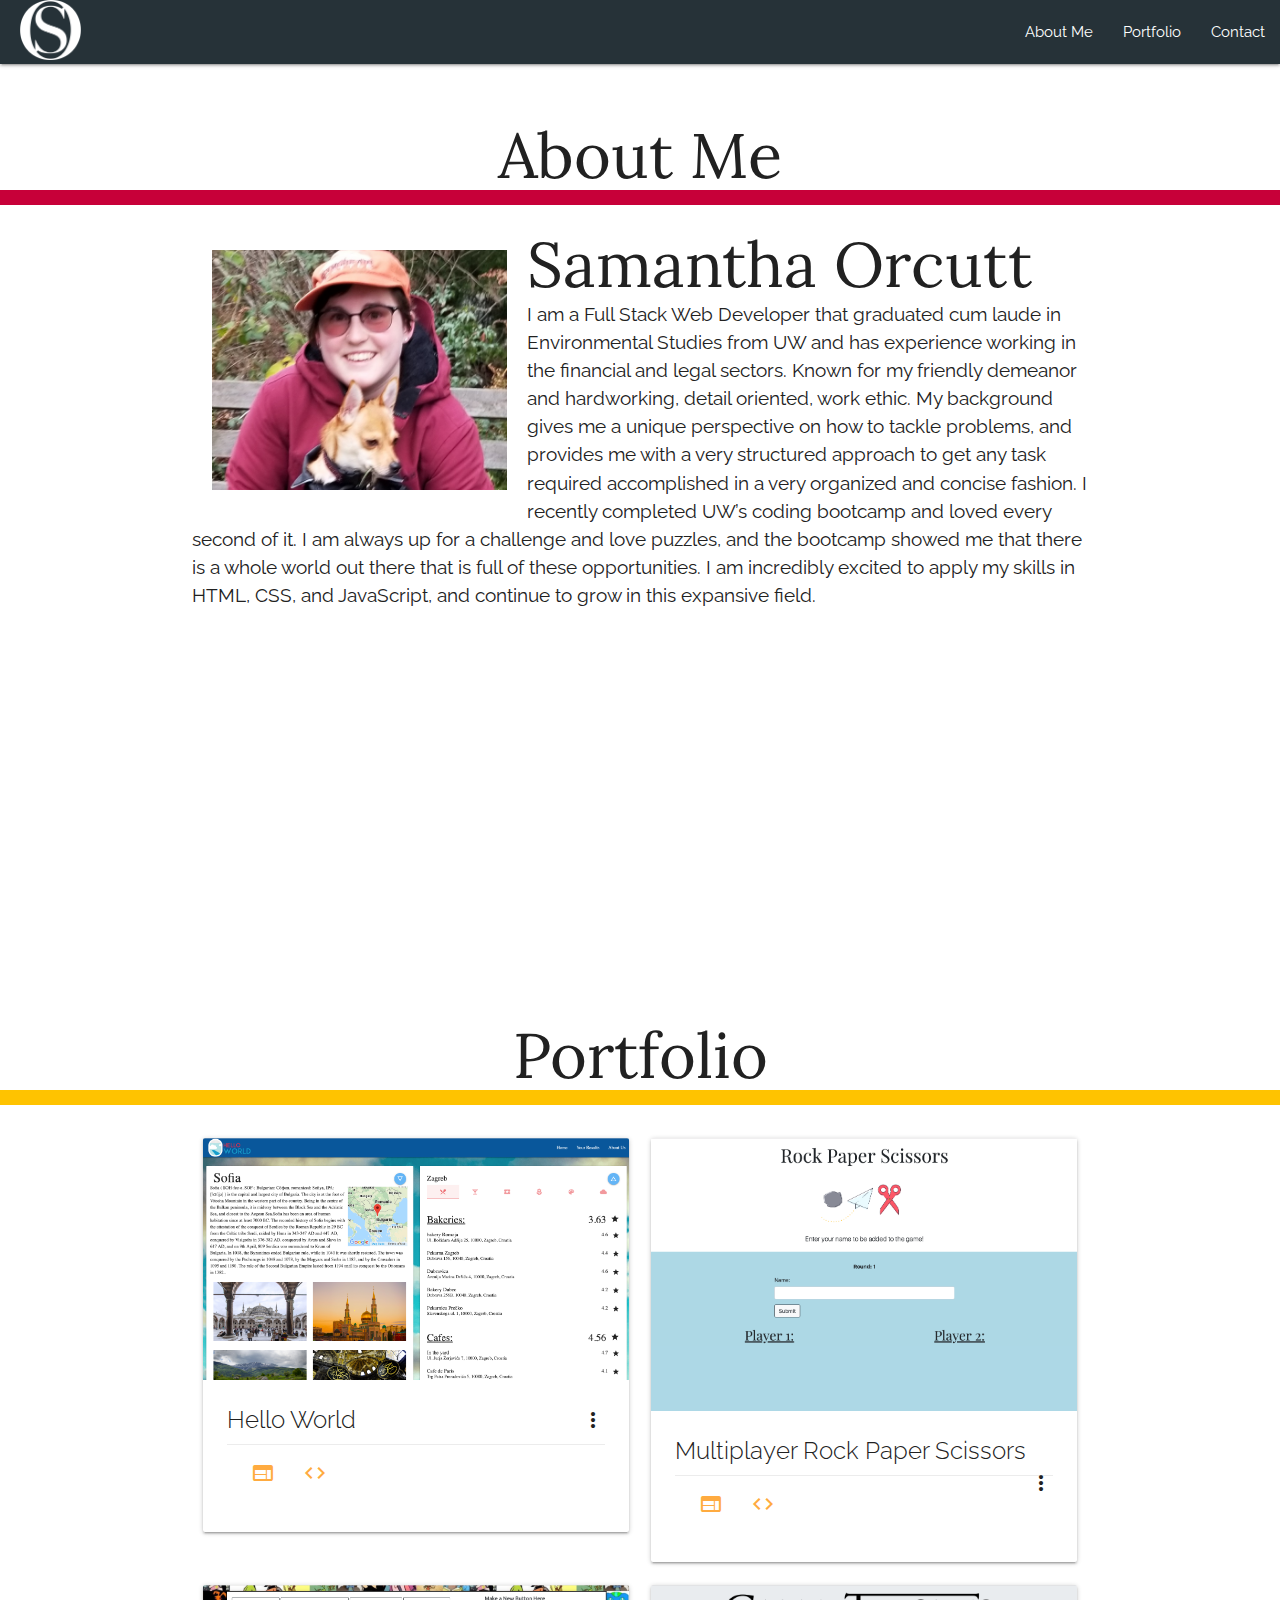
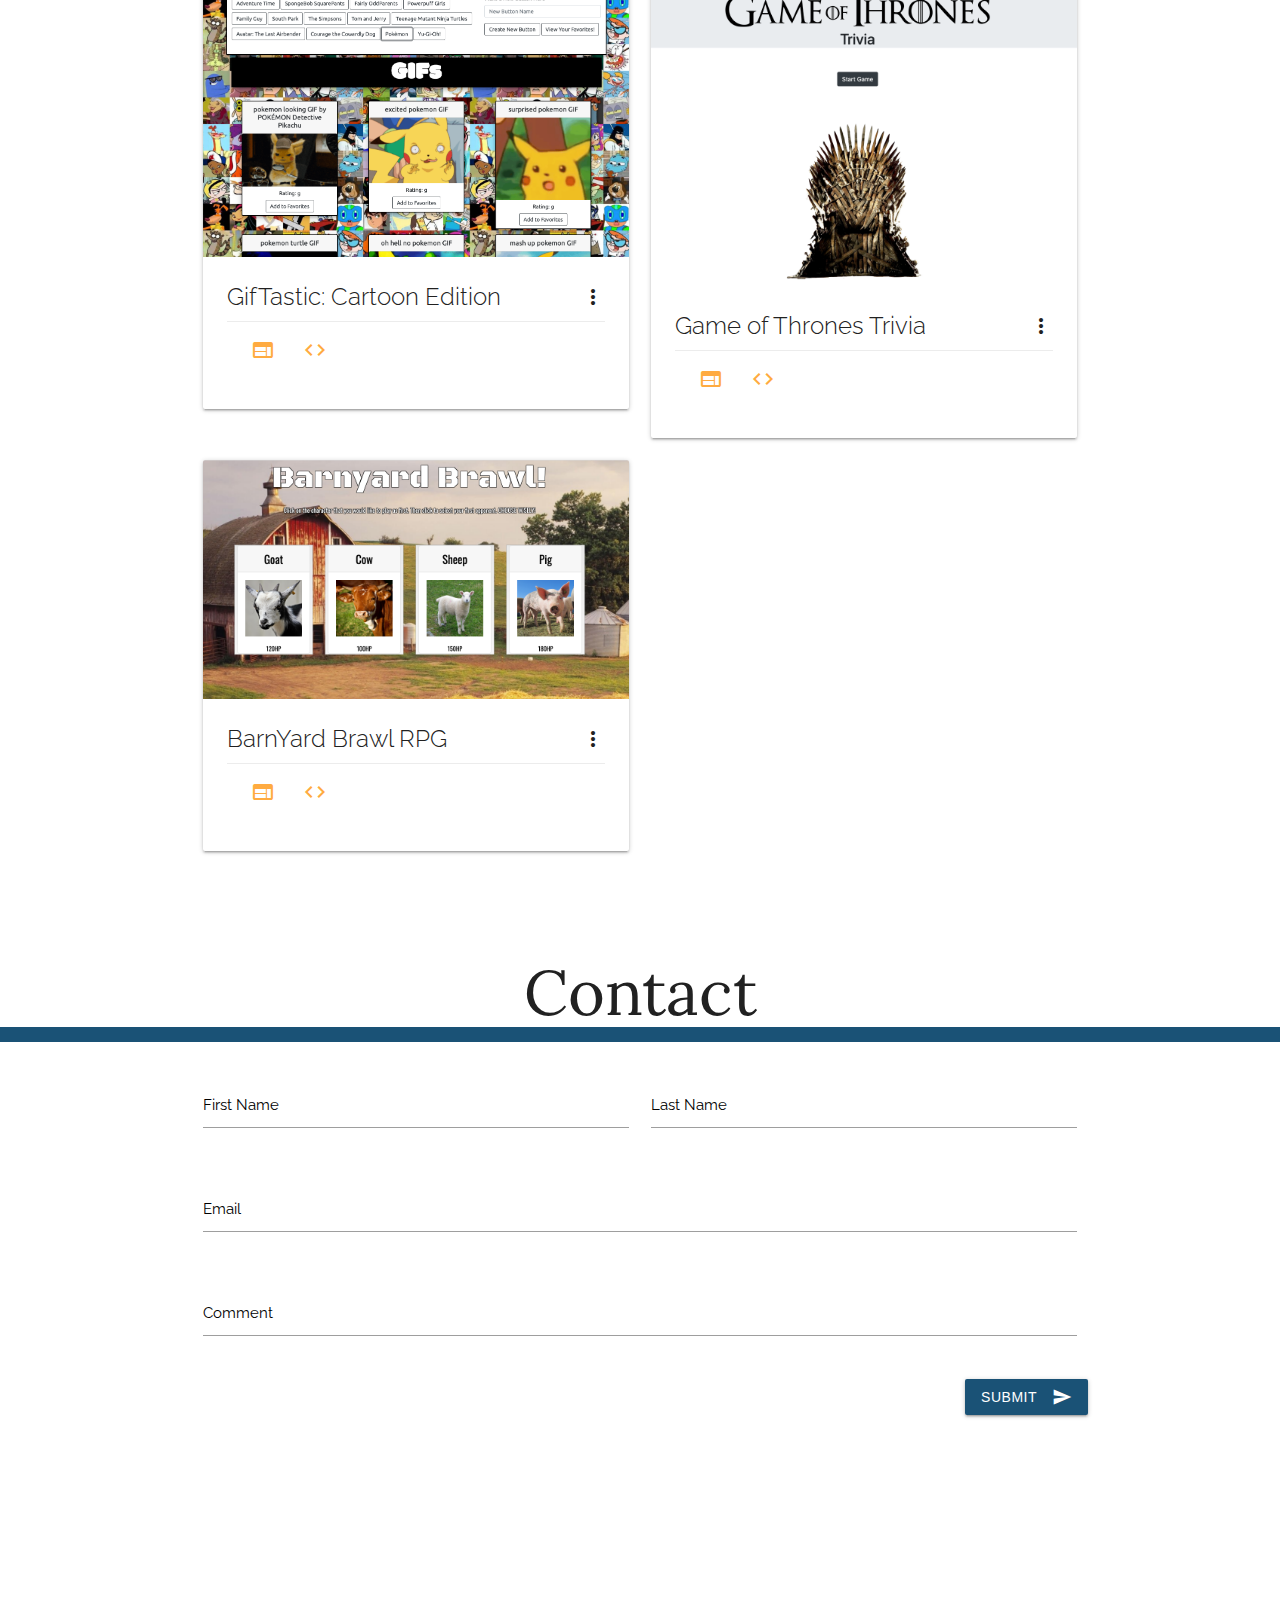
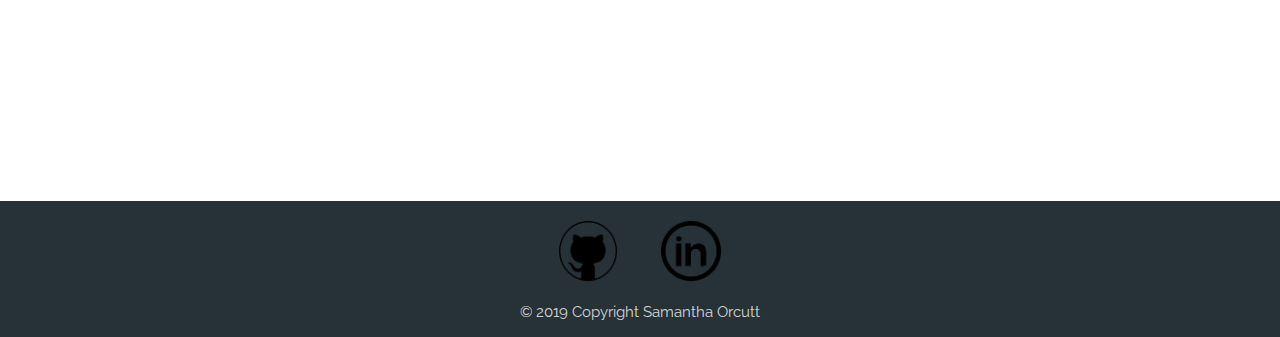
==== index.html @ 04013565 "changes colorr of contact sheet lines when selected" ====
<!DOCTYPE html>
<html lang="en">

<head>
    <meta charset="UTF-8">
    <meta name="viewport" content="width=device-width, initial-scale=1.0">
    <meta http-equiv="X-UA-Compatible" content="ie=edge">
    <title>Samantha Orcutt - Portfolio</title>
    <!--Import Google Icon Font-->
    <link href="https://fonts.googleapis.com/icon?family=Material+Icons" rel="stylesheet">

    <!--Google Font-->
    <link href="https://fonts.googleapis.com/css?family=Lora|Raleway&display=swap" rel="stylesheet">

    <!-- Compiled and minified CSS -->
    <link rel="stylesheet" href="https://cdnjs.cloudflare.com/ajax/libs/materialize/1.0.0/css/materialize.min.css">

    <!-- Added a link to our external stylesheet-->
    <link rel="stylesheet" type="text/css" href="assets/style/style.css">

    <!--Added a link to jquery-->
    <script src="https://cdnjs.cloudflare.com/ajax/libs/jquery/3.2.1/jquery.min.js"></script>

    

</head>

<body>

        <ul id="dropdown1" class="dropdown-content section">
            <li><a href="#aboutMeDiv">About Me</a></li>
            <li class="divider"></li>
            <li><a href="#portfolioDiv">Portfolio</a></li>
            <li class="divider"></li>
            <li><a href="#contactDiv">Contact</a></li>
        </ul>


        <nav class="blue-grey darken-4">
            <div class="nav-wrapper">
                <a href="#aboutMeDiv" class="brand-logo"><img src="assets/images/logo.png" alt="logo" id="logoImage"></a>

                <ul class="right hide-on-med-and-down">
                    <li><a href="#aboutMeTitle">About Me</a></li>
                    <li><a href="#portfolioTitle">Portfolio</a></li>
                    <li><a href="#contactTitle">Contact</a></li>
                    
                </ul>
                <ul class="left hide-on-large-only">
                    <li><a class="dropdown-trigger" data-target="dropdown1"><i class="material-icons">menu</i></a></li>
                </ul>
            </div>
        </nav>

        


        <div id="aboutMeDiv" class="section scrollspy contentContainer">
            <h1 id="aboutMeTitle" class="center-align">About Me</h1>
        
        <div class="container">
            <div class="row">

                    <img class="left responsive-image" src="assets/images/profile.jpg" alt="image of Samantha"
                        id="profileImage">
                    <h1 id="name">Samantha Orcutt</h1>
                    <p id="blurb">I am a Full Stack Web Developer that graduated cum laude in Environmental Studies from UW and has
                        experience working in the financial and legal sectors.
                        Known for my friendly demeanor and hardworking, detail oriented, work ethic. My background gives
                        me a unique perspective on how to tackle
                        problems, and provides me with a very structured approach to get any task required accomplished
                        in a very organized and concise fashion.
                        I recently completed UW’s coding bootcamp and loved every second of it. I am always up for a
                        challenge and love puzzles, and the bootcamp showed me that there is a whole world out there
                        that is full of these opportunities. I am
                        incredibly excited to apply my skills in HTML, CSS, and JavaScript, and continue to grow in this
                        expansive field. </p>


                </div>
            </div>
        </div>


        <div id="portfolioDiv" class="section scrollspy">
            <h1 id="portfolioTitle" class="center-align">Portfolio</h1>
        
        <div class="container">
            <div class="row">
            
                <div id="portfolioCards"></div>

            </div>

        </div>
    </div>

    
        <div id="contactDiv" class="section scrollspy contentContainer">
            <h1 id="contactTitle" class="center-align">Contact</h1>

        <div class="container">
                <div class="row">
                    

                        
                            <form>
                                    <div class="row">
                                    <div class="input-field col s6">
                                        <input id="first_name" type="text" class="validate">
                                        <label for="first_name">First Name</label>
                                    </div>

                                    <div class="input-field col s6">
                                        <input id="last_name" type="text" class="validate">
                                        <label for="last_name">Last Name</label>
                                    </div>
                                </div>
                                

                                <div class="row">
                                    <div class="input-field col s12">
                                        <input id="email" type="email" class="validate">
                                        <label for="email">Email</label>
                                    </div>
                                </div>
                                <div class="row">
                                    <div class="input-field col s12">
                                        <input id="textarea1" type="text" class="materialize-textarea"></input>
                                        <label for="textarea1">Comment</label>
                                    </div>
                                </div>

                                <button class="btn waves-effect waves-light right" type="submit" name="action" id="submitBtn">Submit
                                        <i class="material-icons right">send</i>
                                </button>
                            </form>
                            
                            
                        



                    </div>
                </div>
                </div>

   

    <footer class="page-footer blue-grey darken-4">
            <div class="container center-align">
              <div class="row iconRow">
                <a href="https://github.com/SamanthaAO" class="tooltipped" data-position="top" data-tooltip="GitHub"><img class="linkIcon" src="assets/images/github.png" alt="github"></a>
                <a href="https://www.linkedin.com/in/samantha-orcutt-936938167/" class="tooltipped" data-position="top" data-tooltip="LinkedIn"><img class="linkIcon" src="assets/images/linkedIn.png" alt="github"></a>
              </div>
            </div>
            <div class="footer-copyright">
              <div class="container center-align">
              © 2019 Copyright Samantha Orcutt
              </div>
            </div>
          </footer>




    <!-- Compiled and minified JavaScript -->
    <script src="https://cdnjs.cloudflare.com/ajax/libs/materialize/1.0.0/js/materialize.min.js"></script>

    <!--Added link to our javascript-->
    <script src="assets/javascript/portfolio.js"></script>
</body>

</html>
---- assets/style/style.css ----
body {
    display: flex;
    min-height: 100vh;
    flex-direction: column;
  }

  main {
    flex: 1 0 auto;
  }

body {
    color: #212121;
    font-family: 'Raleway', sans-serif;
}


h1 {
    font-family: 'Lora', serif;
}

#logoImage, .linkIcon {
    height: 4rem;
    margin: 0 20px;
}

#profileImage {
    height: 16rem;
    margin:20px;
}

#blurb {
    font-size: 1.25rem;
    margin-top: 0;
    
}

#aboutMeTitle{
  border-bottom: 1rem solid #C70039;
  width: 100%;
  display: block;
  }

#name {
    display: inline;
}

#portfolioTitle {
  border-bottom: 1rem solid #FFC300;
  width: 100%;
  display: block;
    
}

.cardLinks{
    color:#FFC300
}

#contactTitle {
  border-bottom: 1rem solid #1A5276;
  width: 100%;
  display: block;
    
}

#submitBtn{
  background-color: #1A5276;
}
.iconRow {
    margin-bottom: 0;
}


  /* label color */
  .input-field label {
    color: #000;
  }
  /* label focus color */
  .input-field input[type=text]:focus + label {
    color: #000 !important;
  }
  /* label underline focus color */
  .input-field input[type=text]:focus {
    border-bottom: 1px solid #000 !important;
    box-shadow: 0 1px 0 0 #000 !important;
  }

  /* label focus color */
  .input-field input[type=email]:focus + label {
    color: #000 !important;
  }
  /* label underline focus color */
  .input-field input[type=email]:focus {
    border-bottom: 1px solid #000 !important;
    box-shadow: 0 1px 0 0 #000 !important;
  }


  /* valid color */
  .input-field input[type=text].valid {
    border-bottom: 1px solid #000;
    box-shadow: 0 1px 0 0 #000;
  }
  /* invalid color */
  .input-field input[type=text].invalid {
    border-bottom: 1px solid #000;
    box-shadow: 0 1px 0 0 #000;
  }
  /* icon prefix focus color */
  .input-field .prefix.active {
    color: #000;
  }
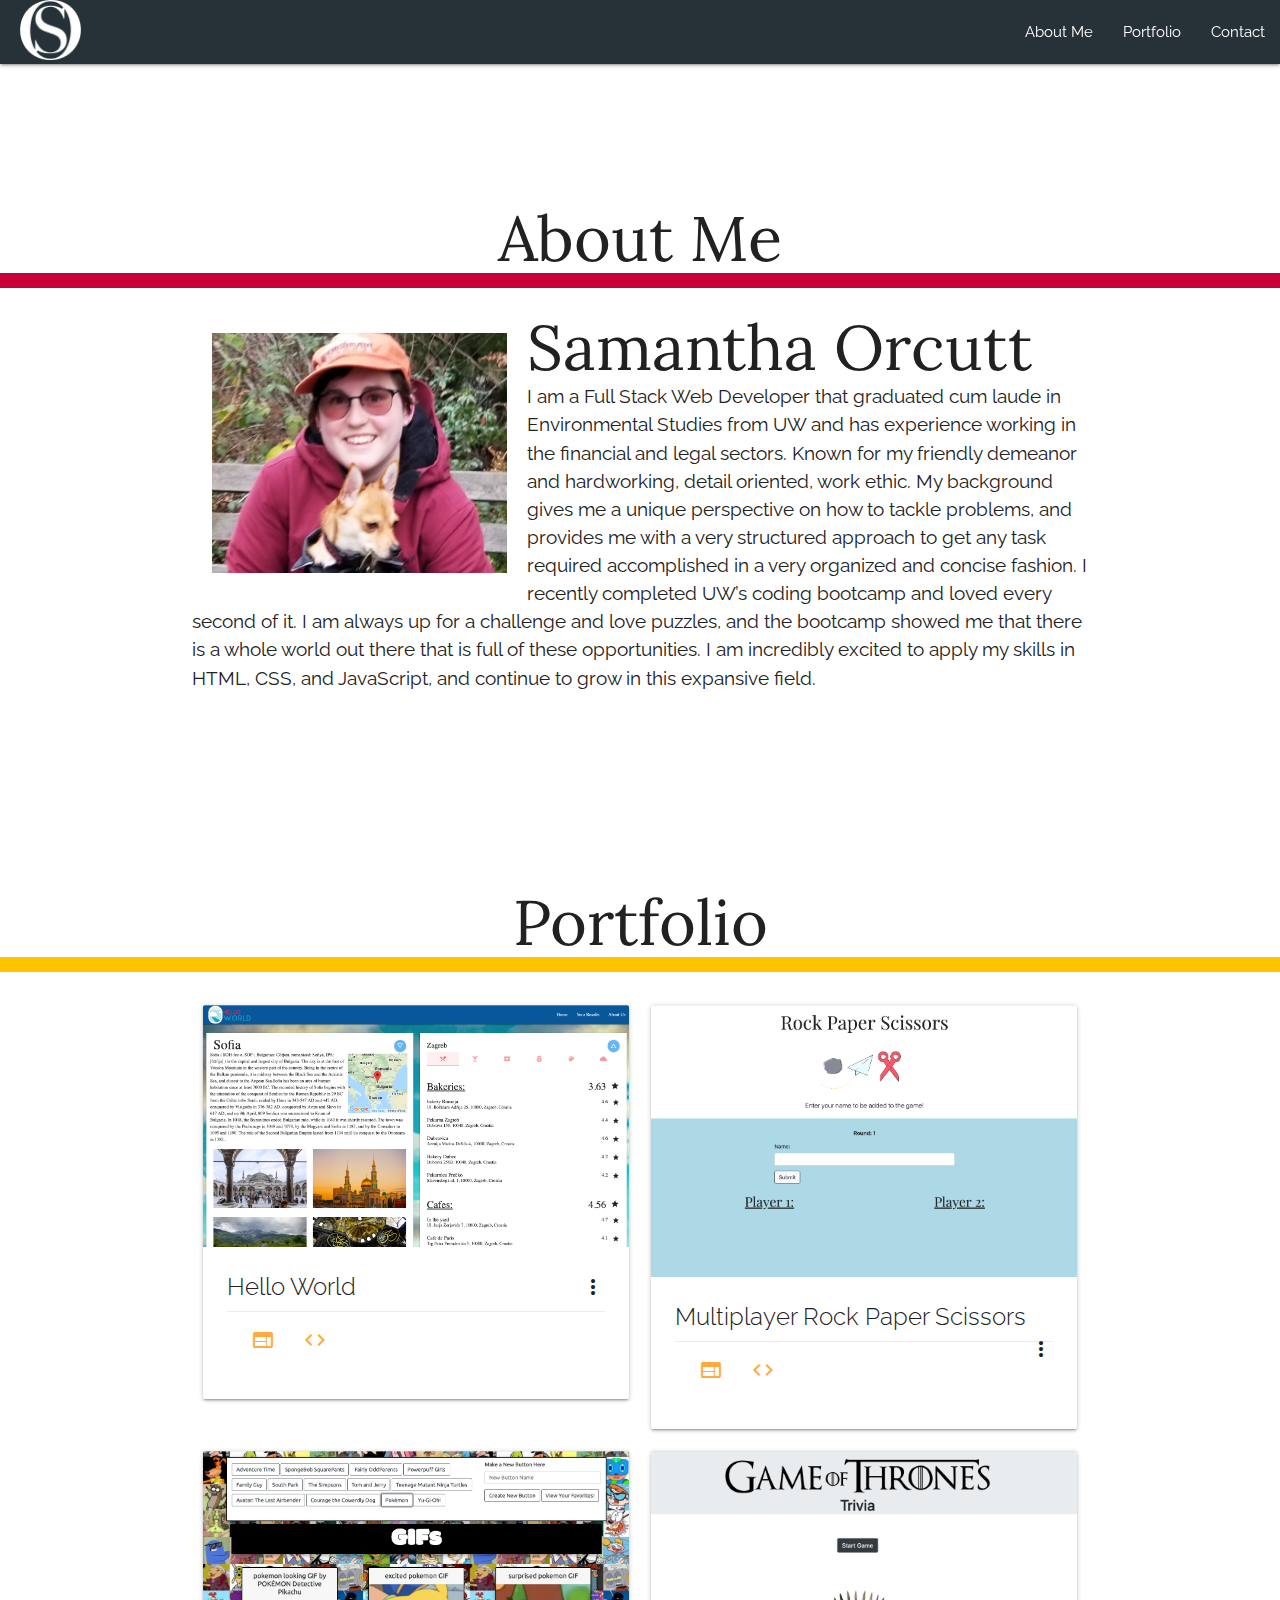
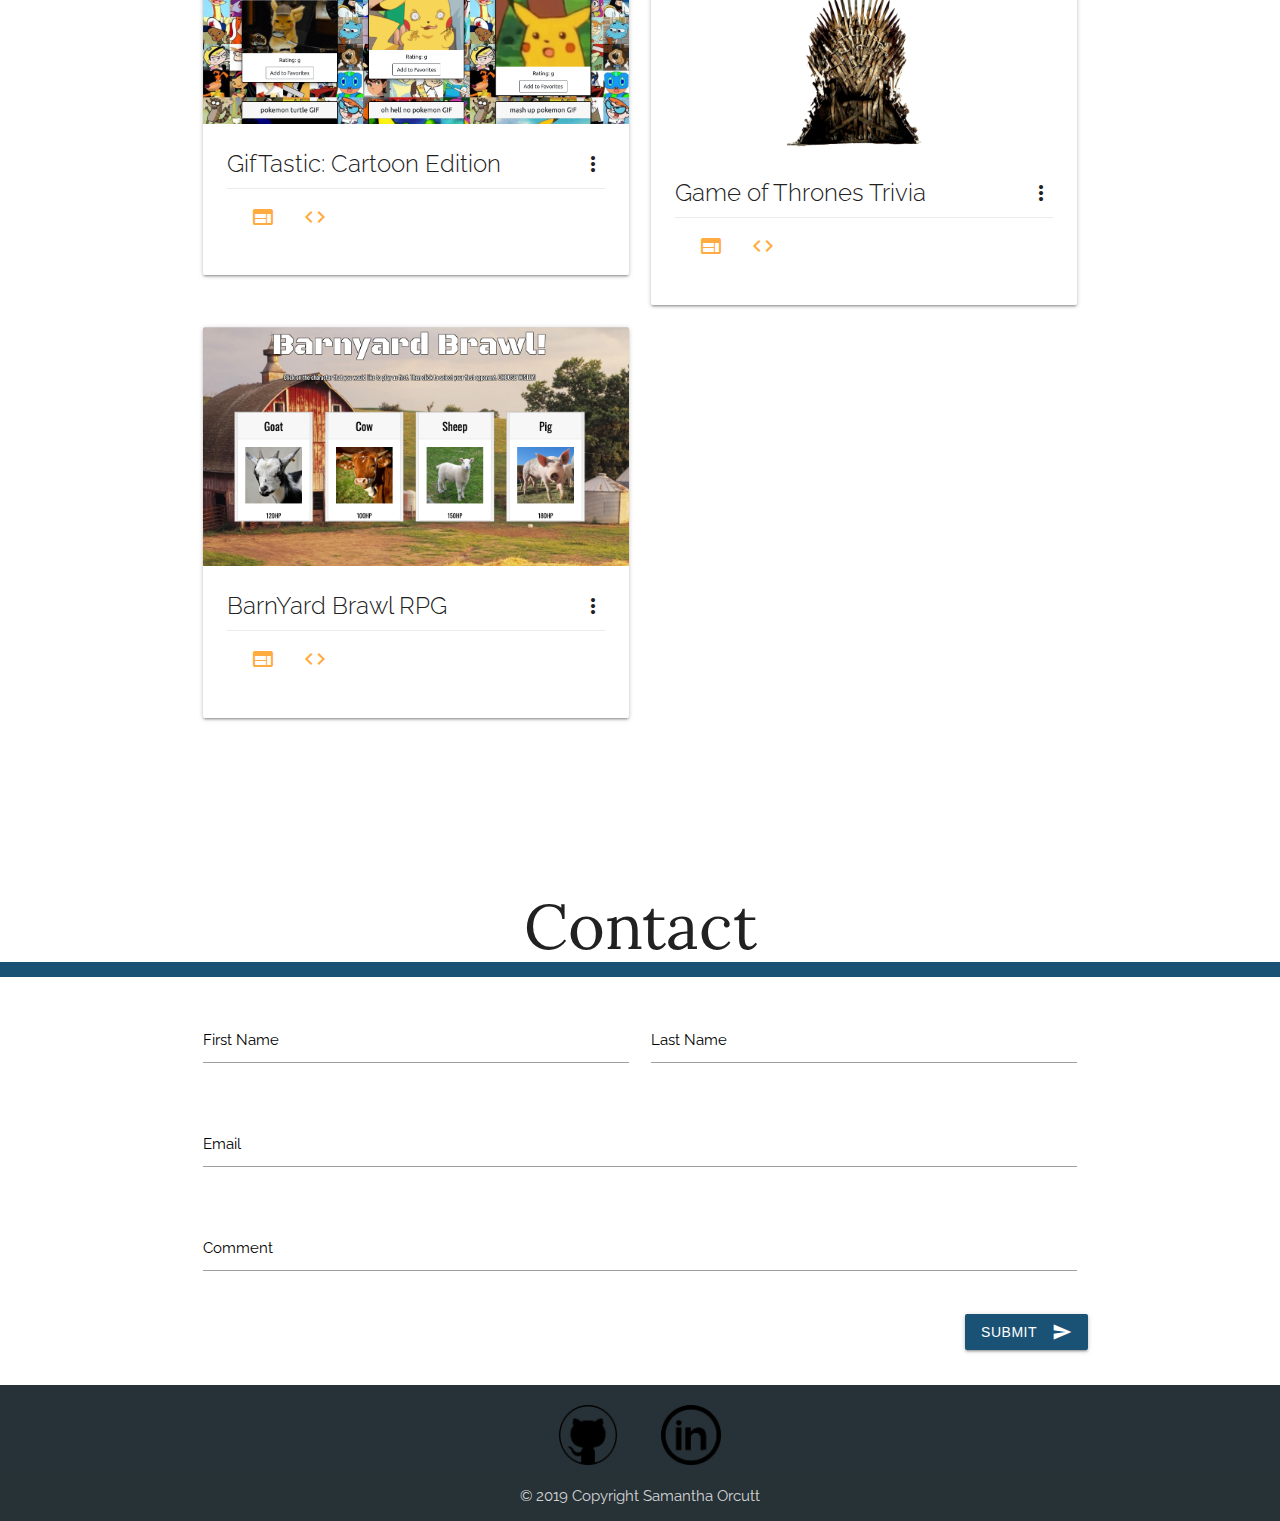
==== commit 10ae88d0: "added in comments" ====
--- a/index.html
+++ b/index.html
@@ -27,6 +27,7 @@
 
 <body>
 
+    <!-- creates drop down menue on small screens -->
         <ul id="dropdown1" class="dropdown-content section">
             <li><a href="#aboutMeDiv">About Me</a></li>
             <li class="divider"></li>
@@ -35,7 +36,8 @@
             <li><a href="#contactDiv">Contact</a></li>
         </ul>
 
-
+        <!-- navbar -->
+        <div class="navbar-fixed">
         <nav class="blue-grey darken-4">
             <div class="nav-wrapper">
                 <a href="#aboutMeDiv" class="brand-logo"><img src="assets/images/logo.png" alt="logo" id="logoImage"></a>
@@ -51,11 +53,12 @@
                 </ul>
             </div>
         </nav>
+    </div>
 
         
-
-
-        <div id="aboutMeDiv" class="section scrollspy contentContainer">
+<!-- about me -->
+<div id="aboutMeDiv" class="section scrollspy"></div>
+        <div class="contentContainer">
             <h1 id="aboutMeTitle" class="center-align">About Me</h1>
         
         <div class="container">
@@ -81,7 +84,7 @@
             </div>
         </div>
 
-
+<!-- portfolio -->
         <div id="portfolioDiv" class="section scrollspy">
             <h1 id="portfolioTitle" class="center-align">Portfolio</h1>
         
@@ -95,7 +98,7 @@
         </div>
     </div>
 
-    
+<!-- contact -->
         <div id="contactDiv" class="section scrollspy contentContainer">
             <h1 id="contactTitle" class="center-align">Contact</h1>
 
@@ -135,18 +138,13 @@
                                         <i class="material-icons right">send</i>
                                 </button>
                             </form>
-                            
-                            
-                        
-
-
 
                     </div>
                 </div>
                 </div>
 
    
-
+<!-- footer -->
     <footer class="page-footer blue-grey darken-4">
             <div class="container center-align">
               <div class="row iconRow">
--- a/assets/style/style.css
+++ b/assets/style/style.css
@@ -1,3 +1,5 @@
+/* general */
+
 body {
     display: flex;
     min-height: 100vh;
@@ -18,11 +20,13 @@
     font-family: 'Lora', serif;
 }
 
+/* nav and icons in portfolio cards */
 #logoImage, .linkIcon {
     height: 4rem;
     margin: 0 20px;
 }
 
+/* abotu me section */
 #profileImage {
     height: 16rem;
     margin:20px;
@@ -35,6 +39,7 @@
 }
 
 #aboutMeTitle{
+  padding-top: 4.5rem;
   border-bottom: 1rem solid #C70039;
   width: 100%;
   display: block;
@@ -44,7 +49,10 @@
     display: inline;
 }
 
+/* portfolio section */
 #portfolioTitle {
+  padding-top: 4.5rem;
+  margin-top: 5rem;
   border-bottom: 1rem solid #FFC300;
   width: 100%;
   display: block;
@@ -55,7 +63,13 @@
     color:#FFC300
 }
 
+.iconRow {
+  margin-bottom: 0;
+}
+
+/* contact section */
 #contactTitle {
+  padding-top: 4.5rem;
   border-bottom: 1rem solid #1A5276;
   width: 100%;
   display: block;
@@ -65,9 +79,8 @@
 #submitBtn{
   background-color: #1A5276;
 }
-.iconRow {
-    margin-bottom: 0;
-}
+
+
 
 
   /* label color */
@@ -94,7 +107,6 @@
     box-shadow: 0 1px 0 0 #000 !important;
   }
 
-
   /* valid color */
   .input-field input[type=text].valid {
     border-bottom: 1px solid #000;
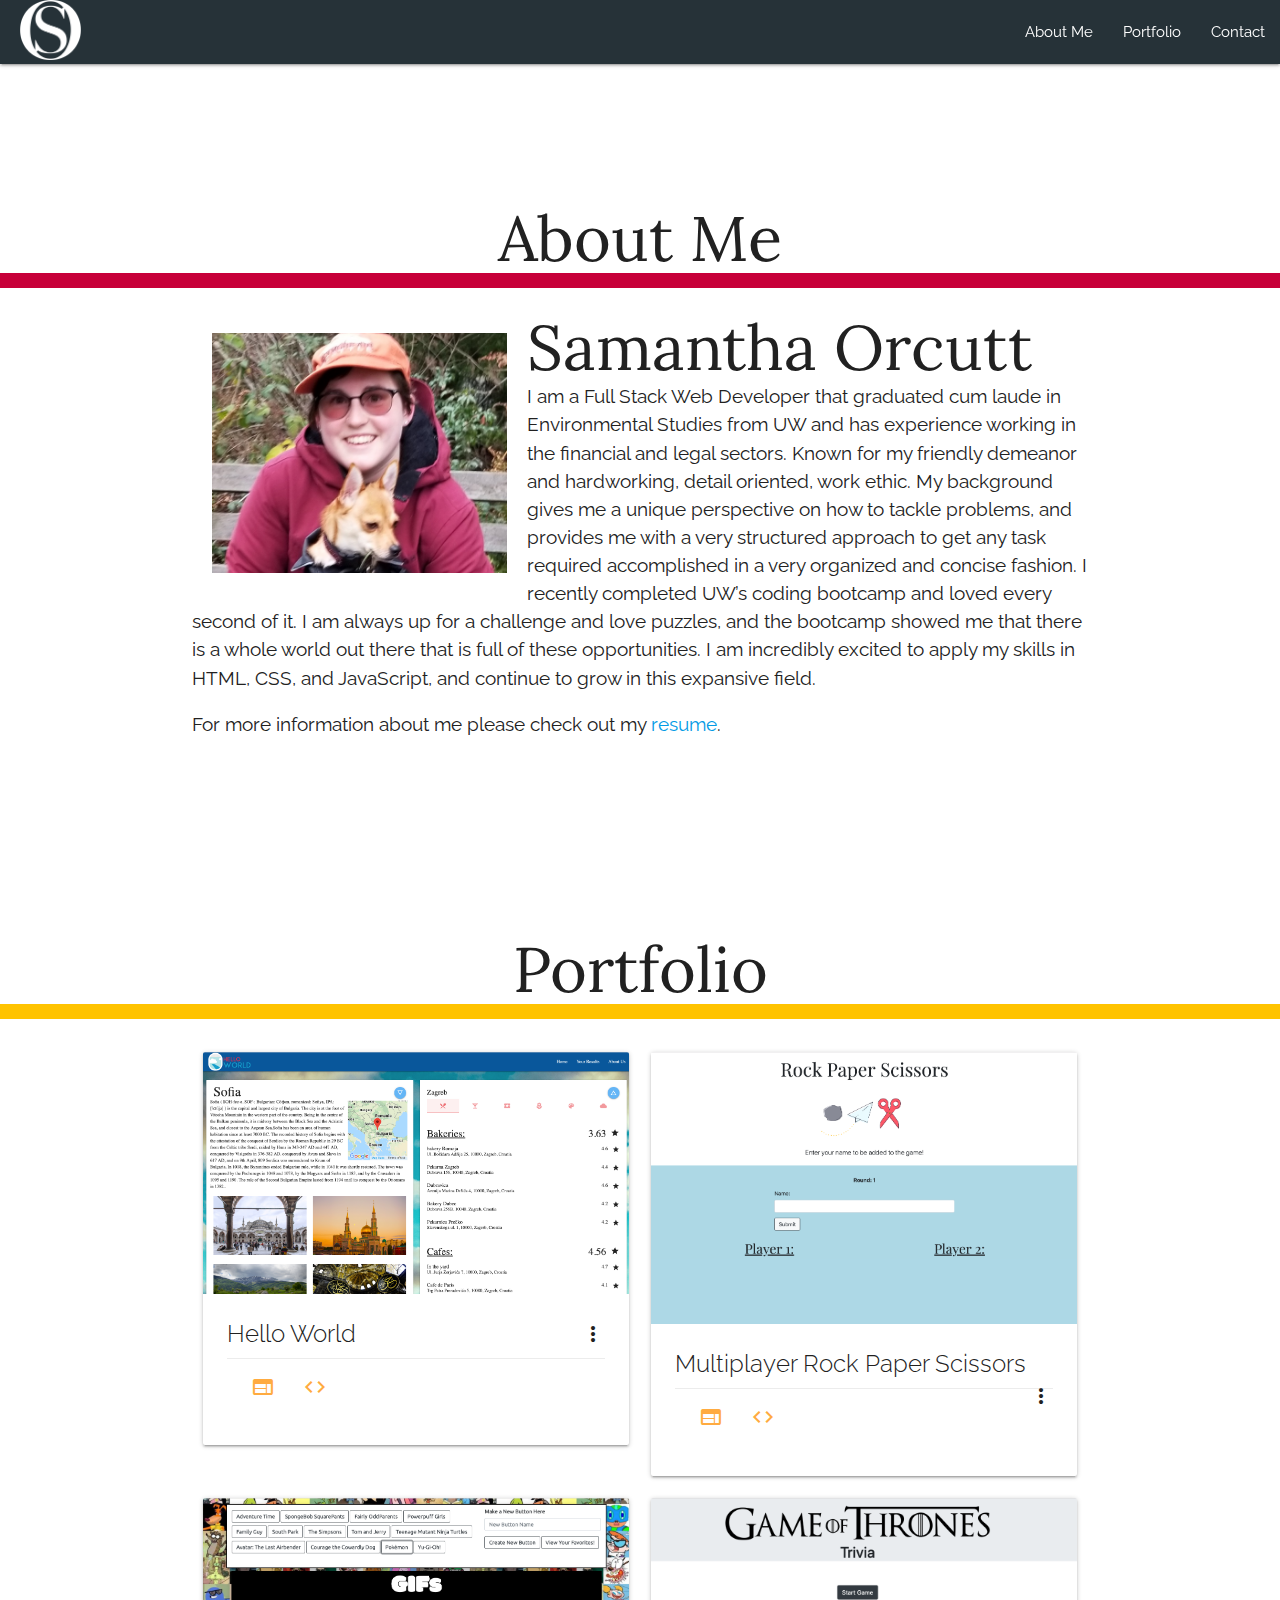
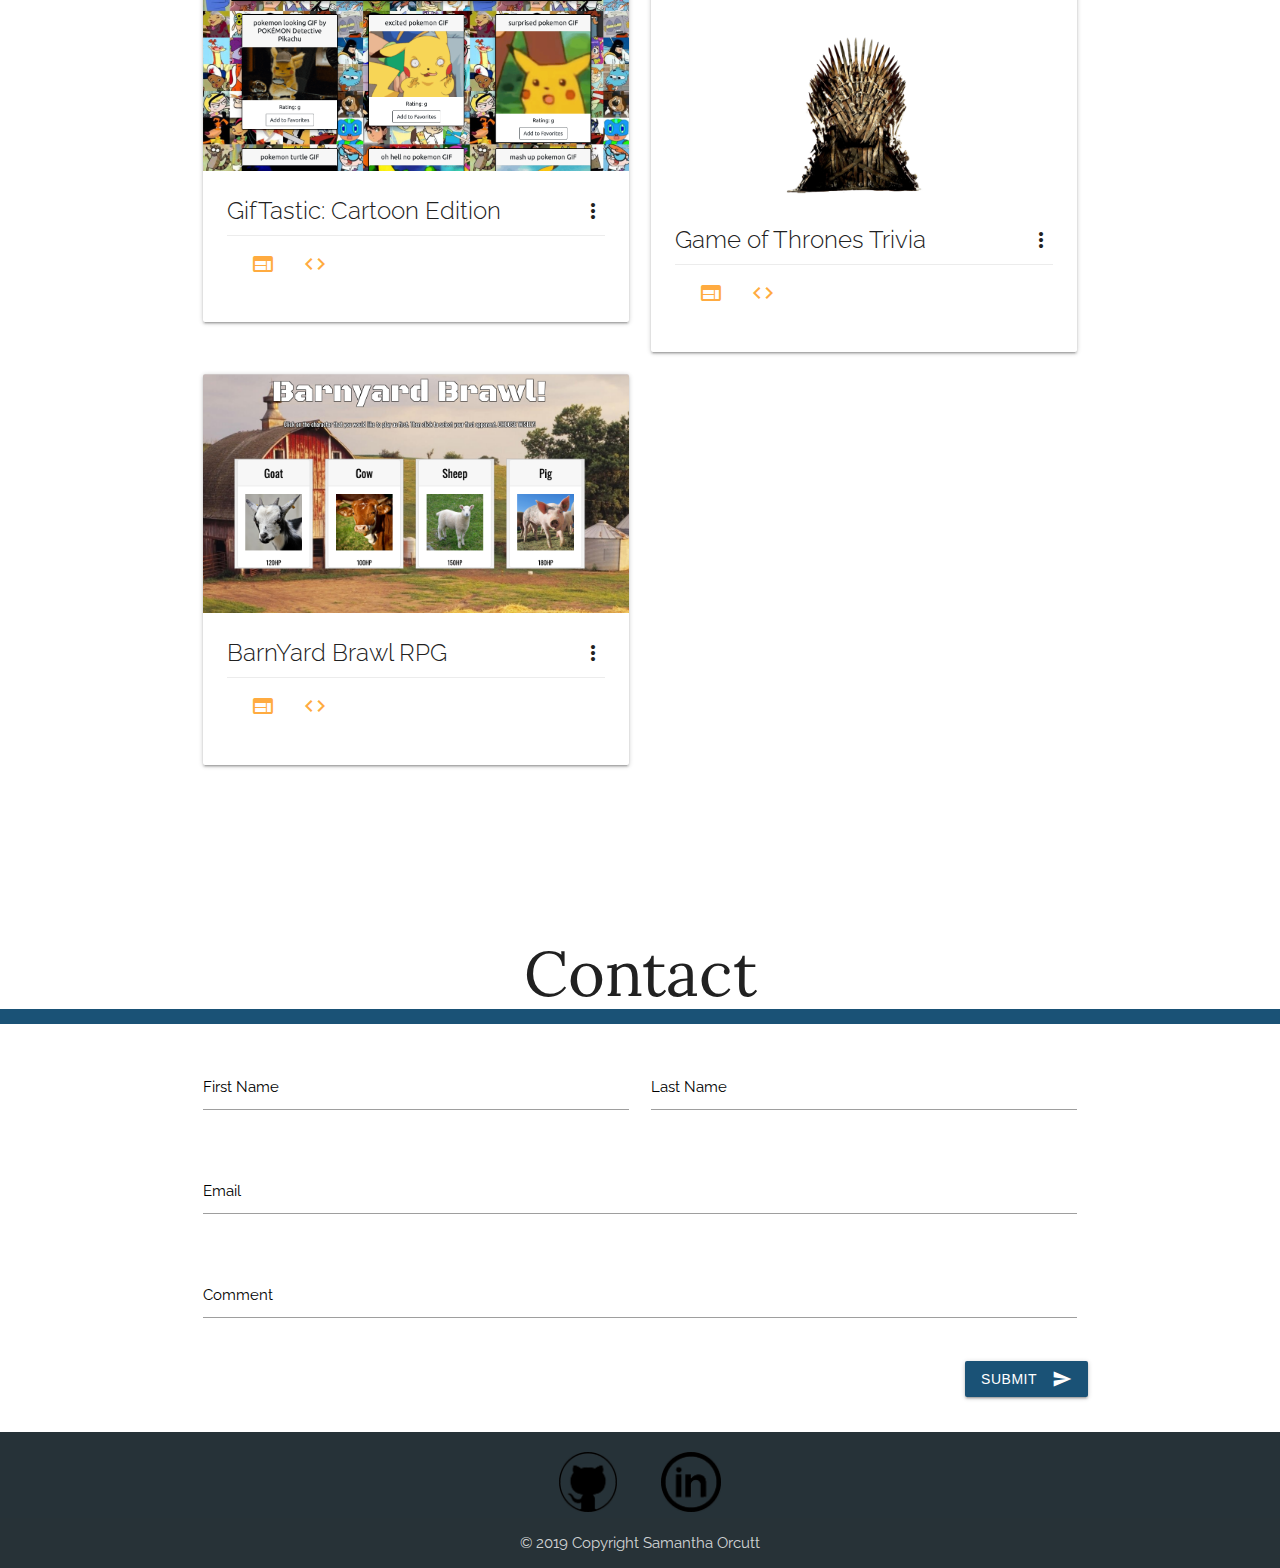
==== commit 2ec6c0b7: "added resume link to portfolio" ====
--- a/index.html
+++ b/index.html
@@ -78,6 +78,7 @@
                         that is full of these opportunities. I am
                         incredibly excited to apply my skills in HTML, CSS, and JavaScript, and continue to grow in this
                         expansive field. </p>
+                    <p id="blurb">For more information about me please check out my <a href="assets/resume/Samantha Orcutt-Resume.pdf" download >resume</a>.</p>
 
 
                 </div>
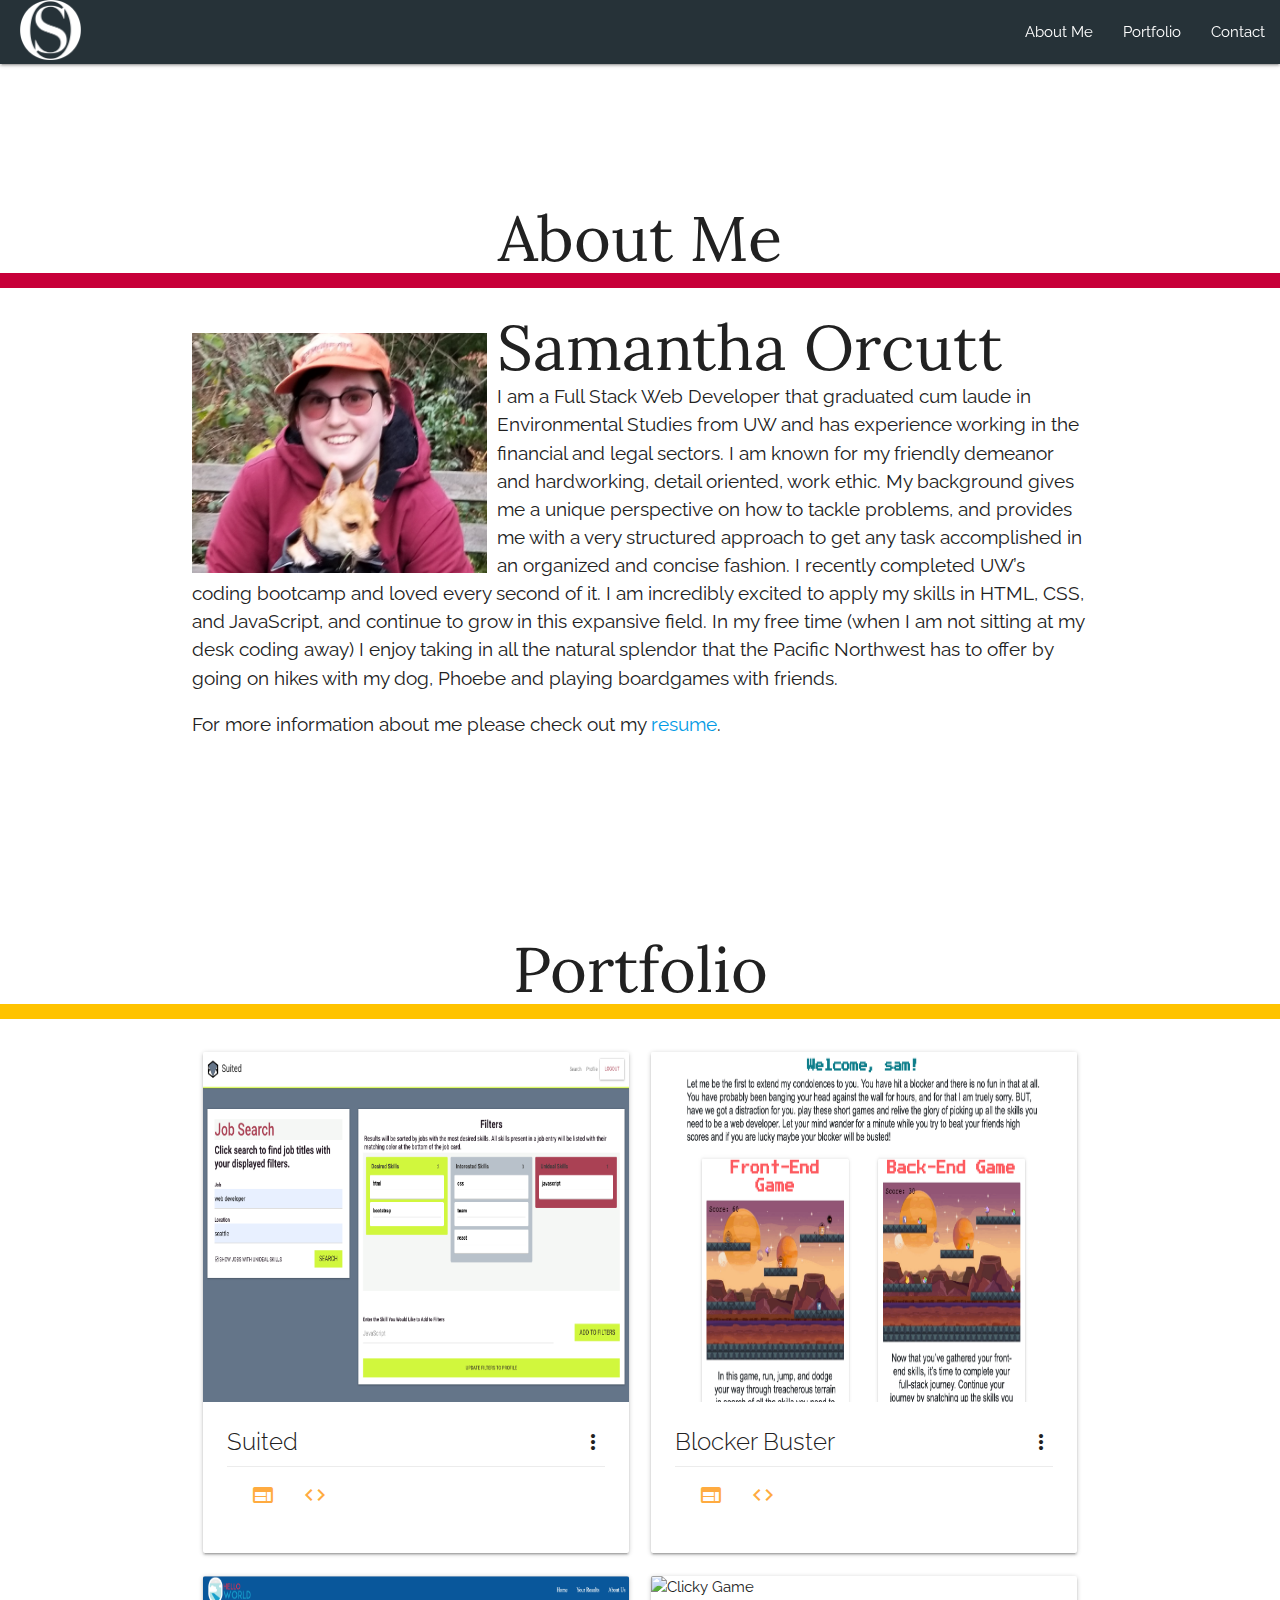
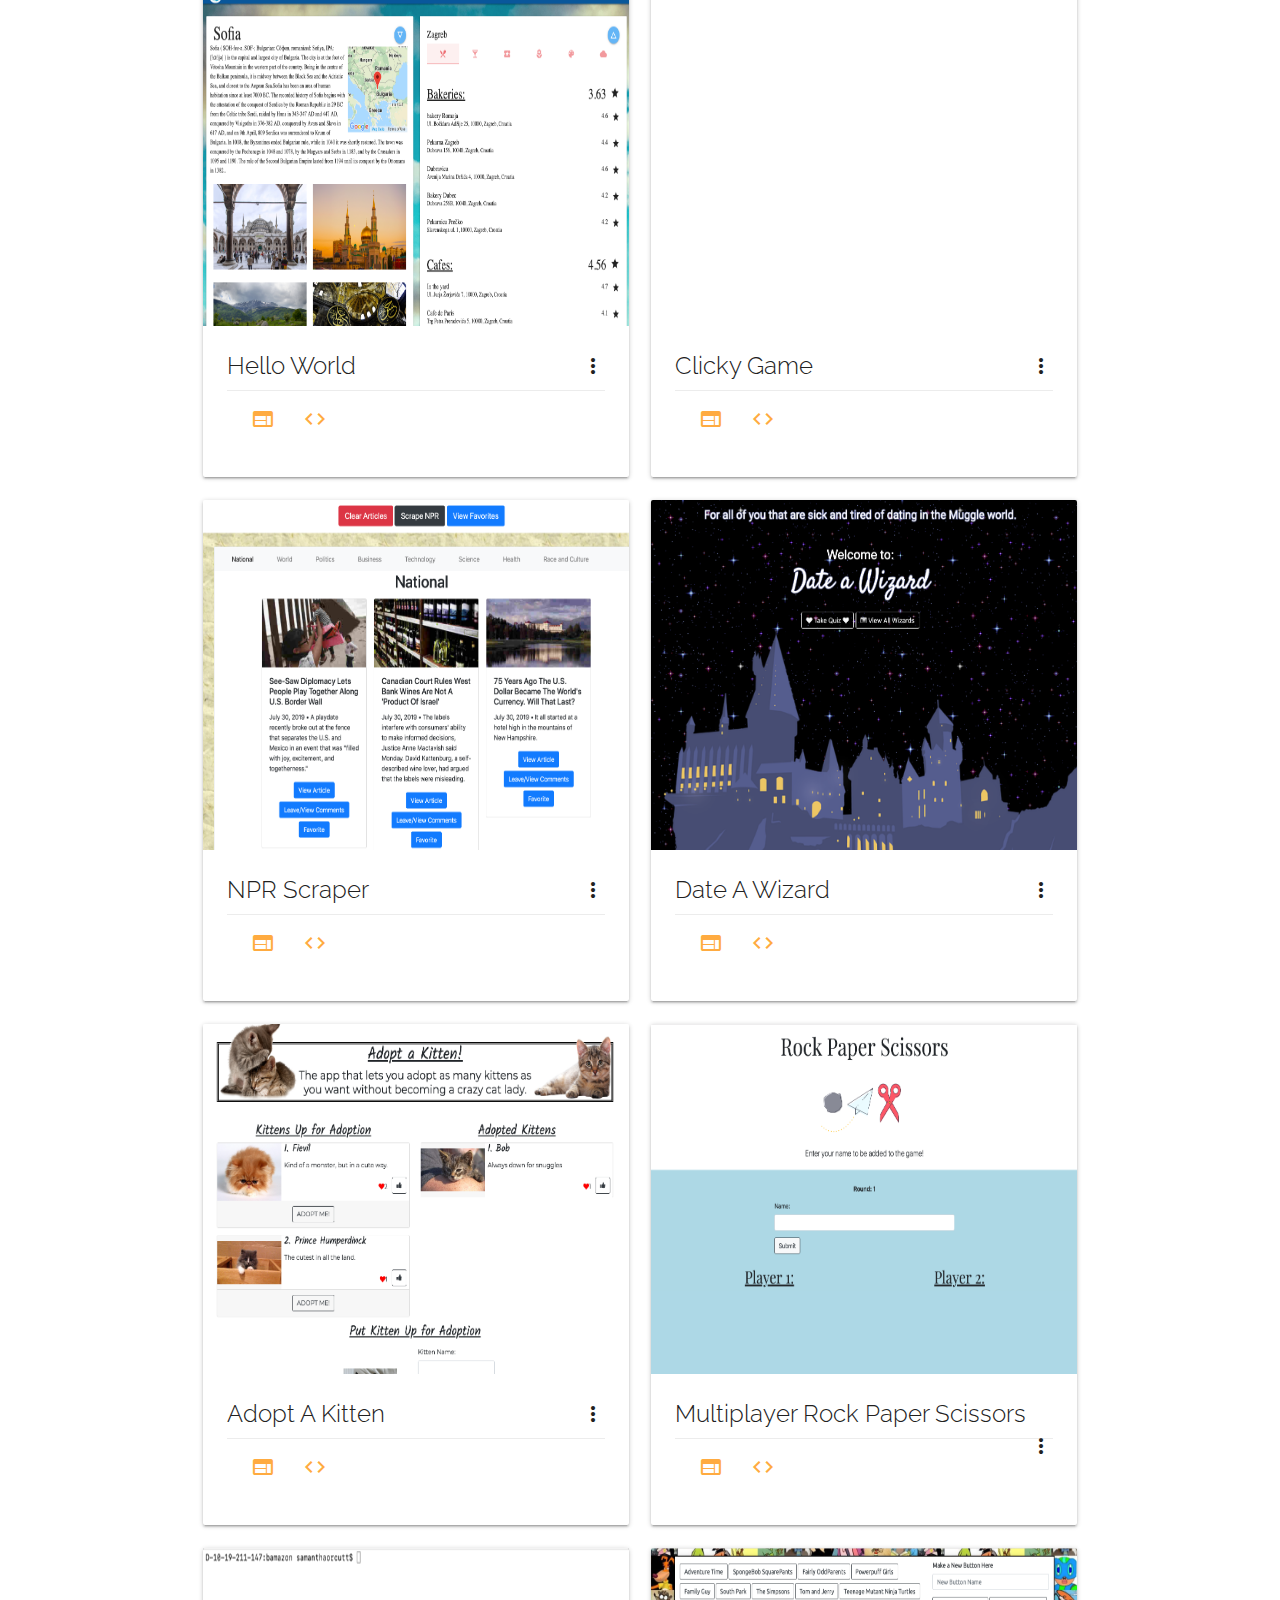
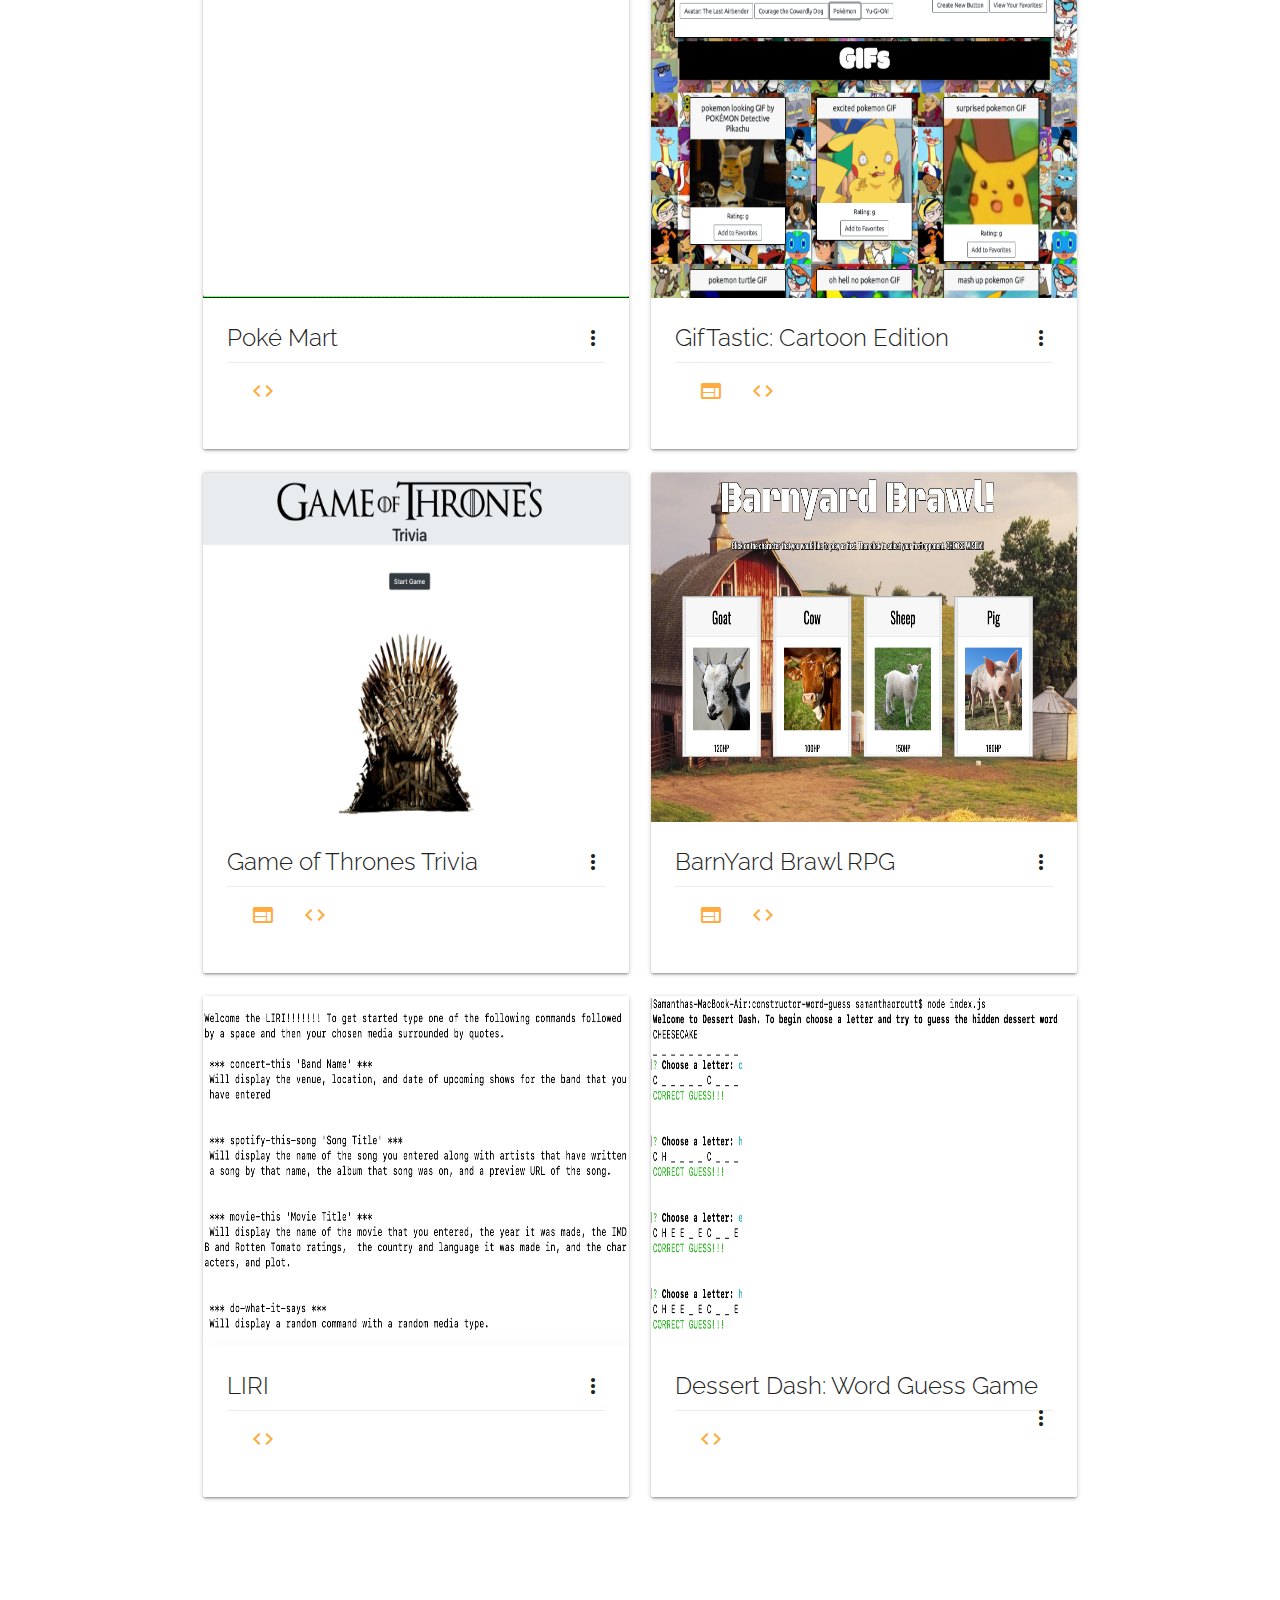
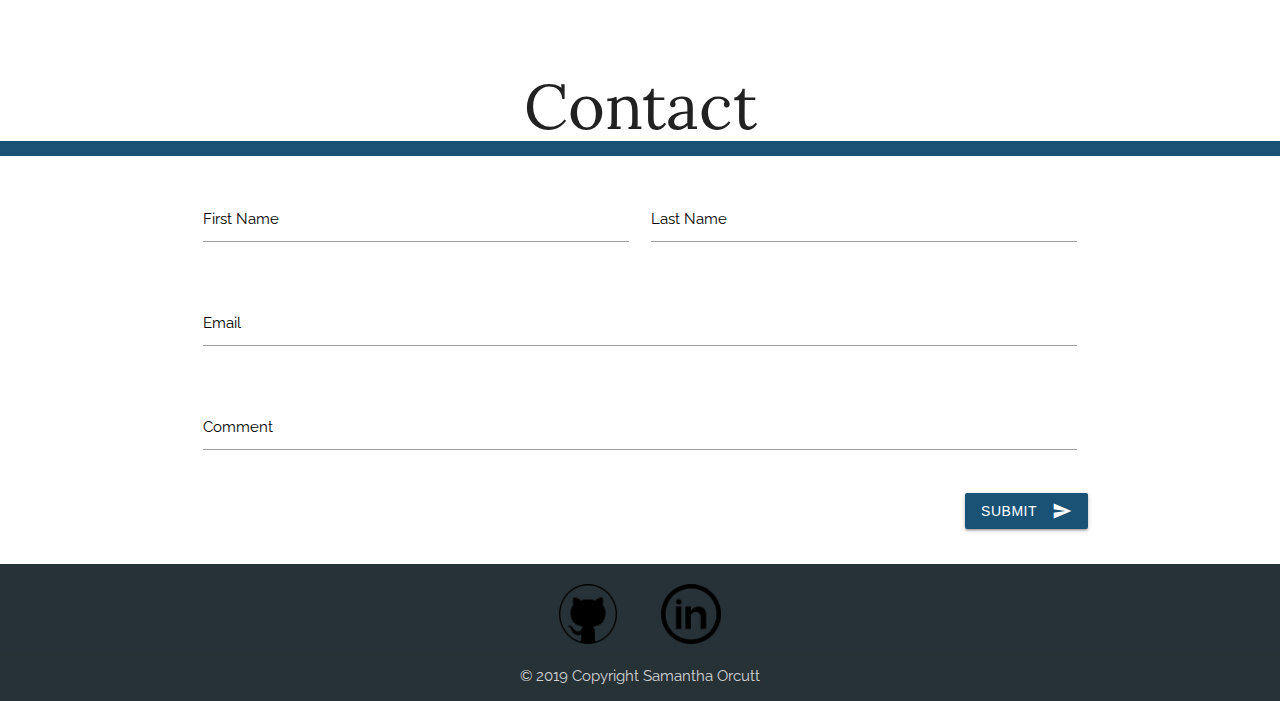
==== commit a6c36a07: "made changes to brnad statemetn and checked links" ====
--- a/index.html
+++ b/index.html
@@ -4,7 +4,7 @@
 <head>
     <meta charset="UTF-8">
     <meta name="viewport" content="width=device-width, initial-scale=1.0">
-    <meta http-equiv="X-UA-Compatible" content="ie=edge">
+    <!-- <meta http-equiv="X-UA-Compatible" content="ie=edge"> -->
     <title>Samantha Orcutt - Portfolio</title>
     <!--Import Google Icon Font-->
     <link href="https://fonts.googleapis.com/icon?family=Material+Icons" rel="stylesheet">
@@ -67,17 +67,13 @@
                     <img class="left responsive-image" src="assets/images/profile.jpg" alt="image of Samantha"
                         id="profileImage">
                     <h1 id="name">Samantha Orcutt</h1>
-                    <p id="blurb">I am a Full Stack Web Developer that graduated cum laude in Environmental Studies from UW and has
-                        experience working in the financial and legal sectors.
-                        Known for my friendly demeanor and hardworking, detail oriented, work ethic. My background gives
-                        me a unique perspective on how to tackle
-                        problems, and provides me with a very structured approach to get any task required accomplished
-                        in a very organized and concise fashion.
-                        I recently completed UW’s coding bootcamp and loved every second of it. I am always up for a
-                        challenge and love puzzles, and the bootcamp showed me that there is a whole world out there
-                        that is full of these opportunities. I am
-                        incredibly excited to apply my skills in HTML, CSS, and JavaScript, and continue to grow in this
-                        expansive field. </p>
+                    <p id="blurb"> I am a Full Stack Web Developer that graduated cum laude in Environmental Studies from UW and has experience working in the financial and legal sectors.
+                         I am known for my friendly demeanor and hardworking, detail oriented, work ethic. My background gives me a unique perspective on how to tackle problems,
+                          and provides me with a very structured approach to get any task accomplished in an organized and concise fashion. I recently completed UW’s coding bootcamp
+                           and loved every second of it. I am incredibly excited to apply my skills in HTML, CSS, and JavaScript, and continue to grow in this expansive field. 
+                           In my free time (when I am not sitting at my desk coding away) I enjoy taking in all the natural splendor that the Pacific Northwest has to offer 
+                           by going on hikes with my dog, Phoebe and playing boardgames with friends.</p>
+                    <p id="blurb"></p>
                     <p id="blurb">For more information about me please check out my <a href="assets/resume/Samantha Orcutt-Resume.pdf" download >resume</a>.</p>
 
 
--- a/assets/style/style.css
+++ b/assets/style/style.css
@@ -29,7 +29,9 @@
 /* abotu me section */
 #profileImage {
     height: 16rem;
-    margin:20px;
+    margin-top:20px;
+    margin-right:10px;
+    
 }
 
 #blurb {
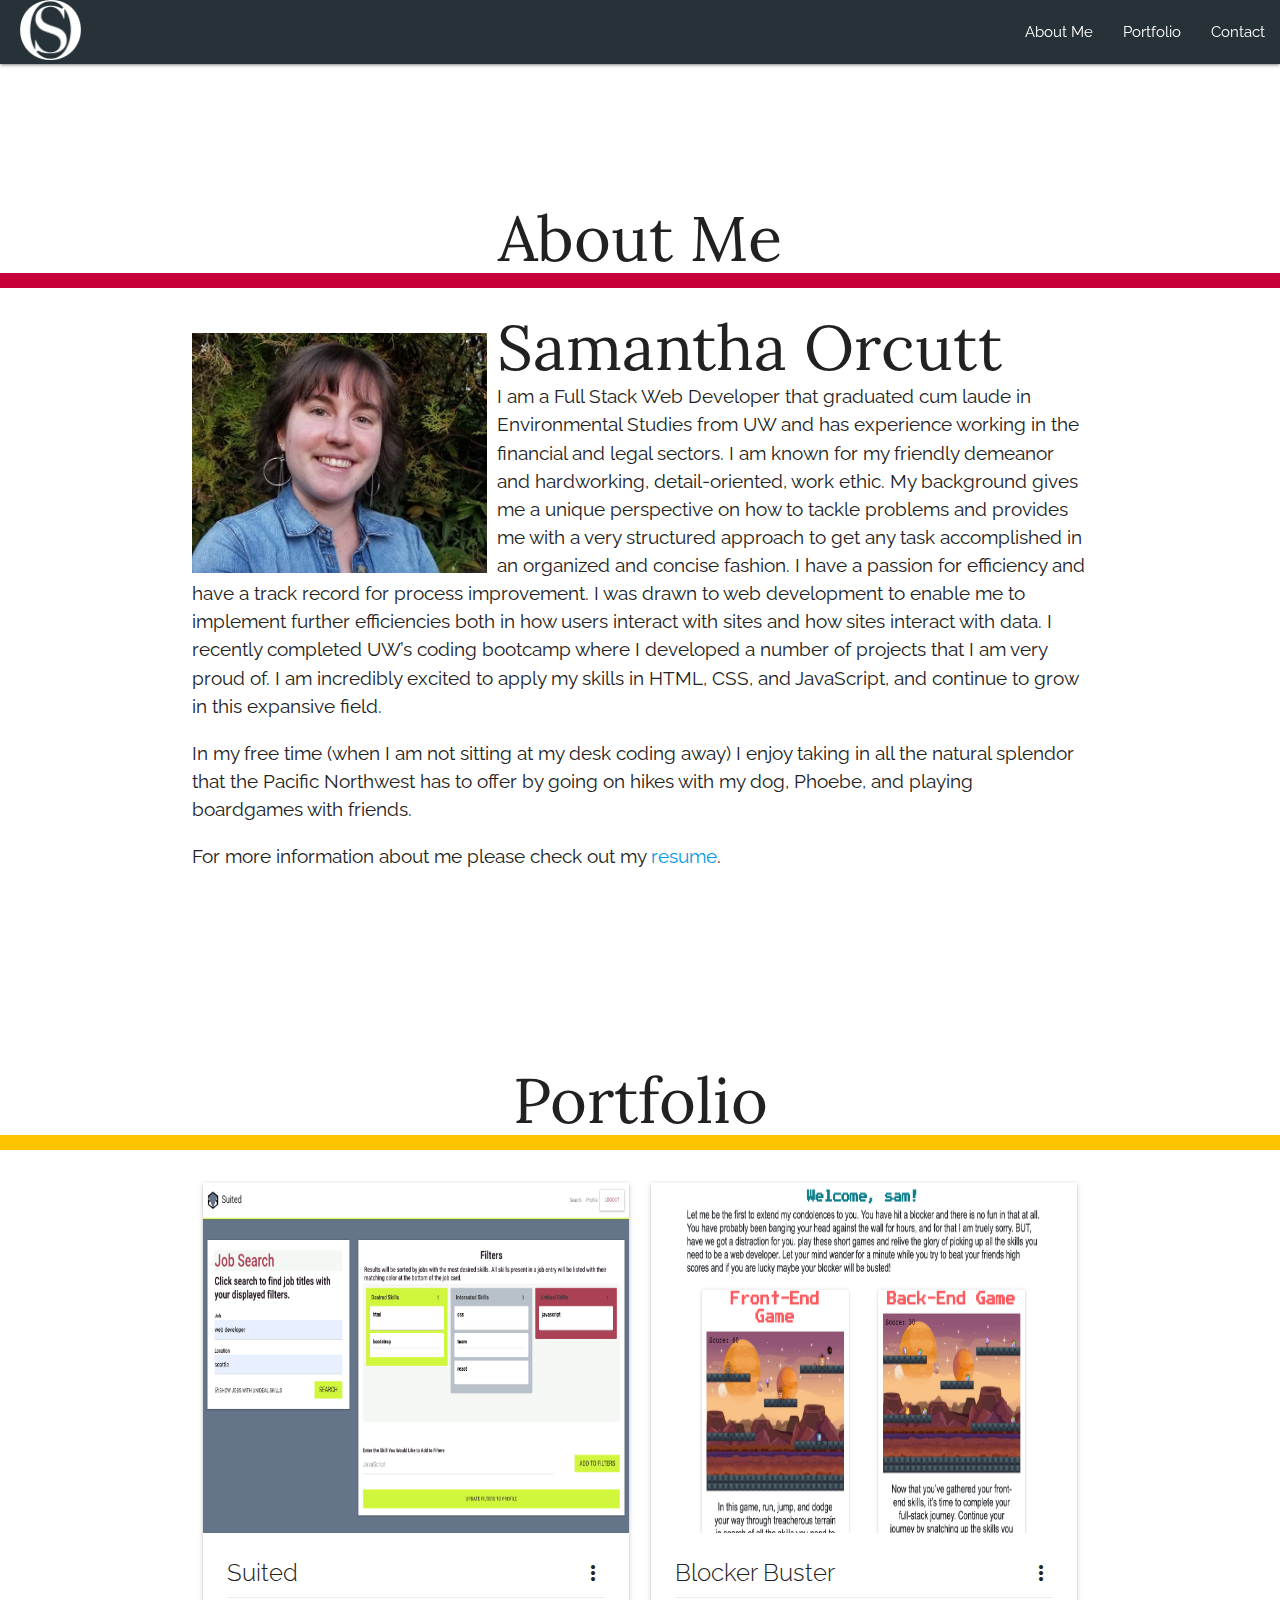
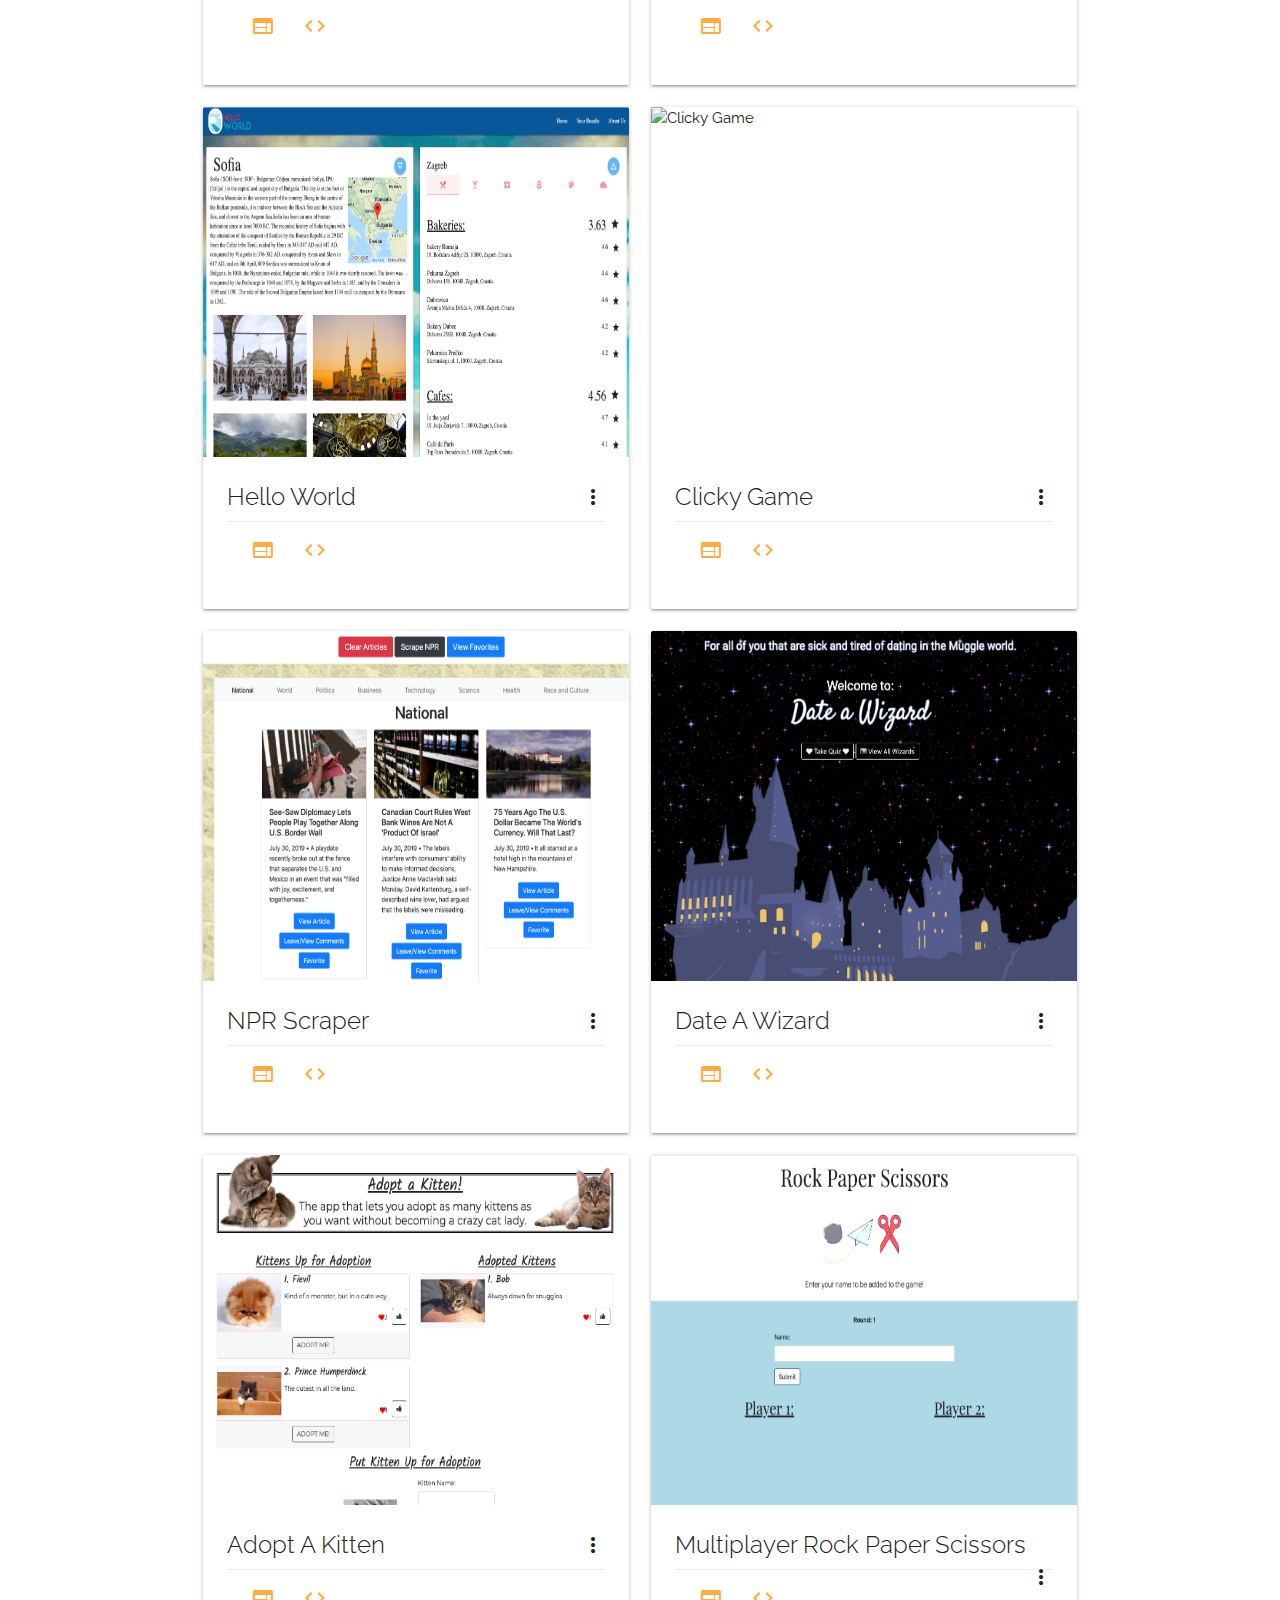
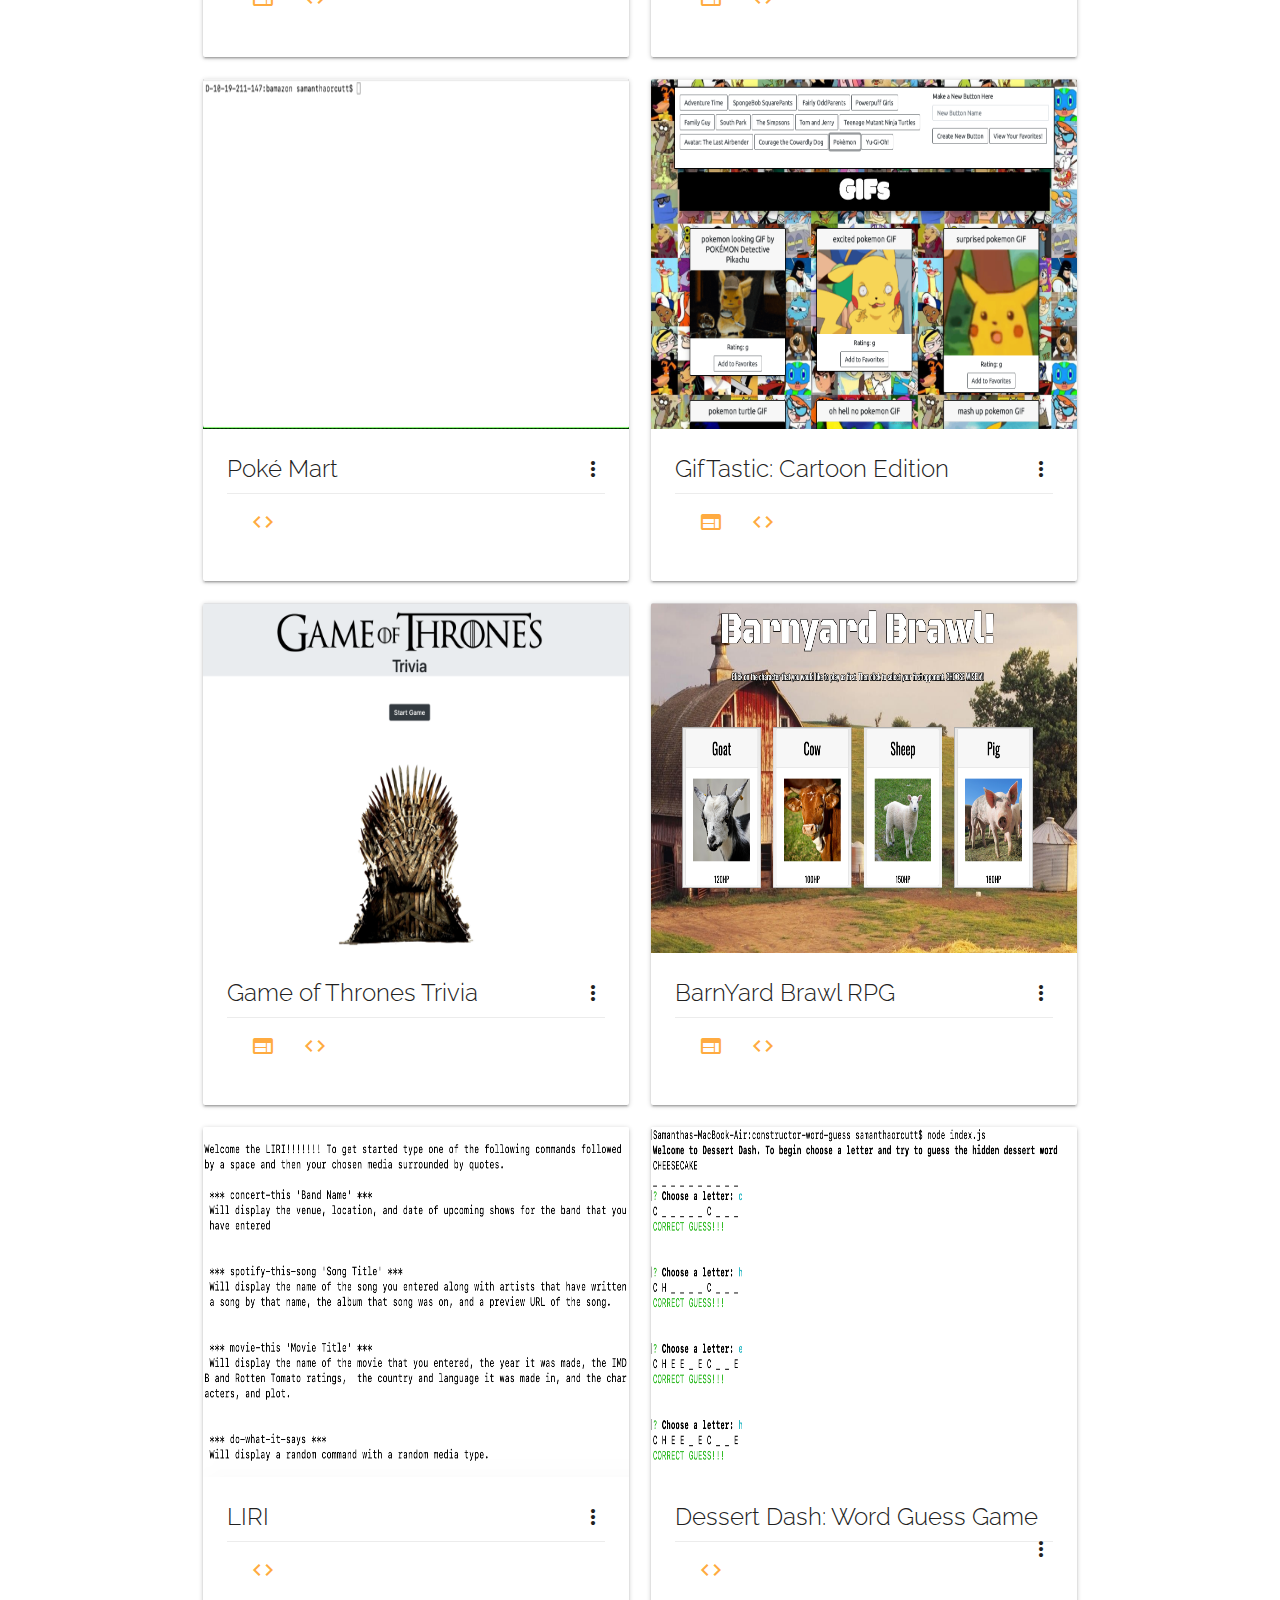
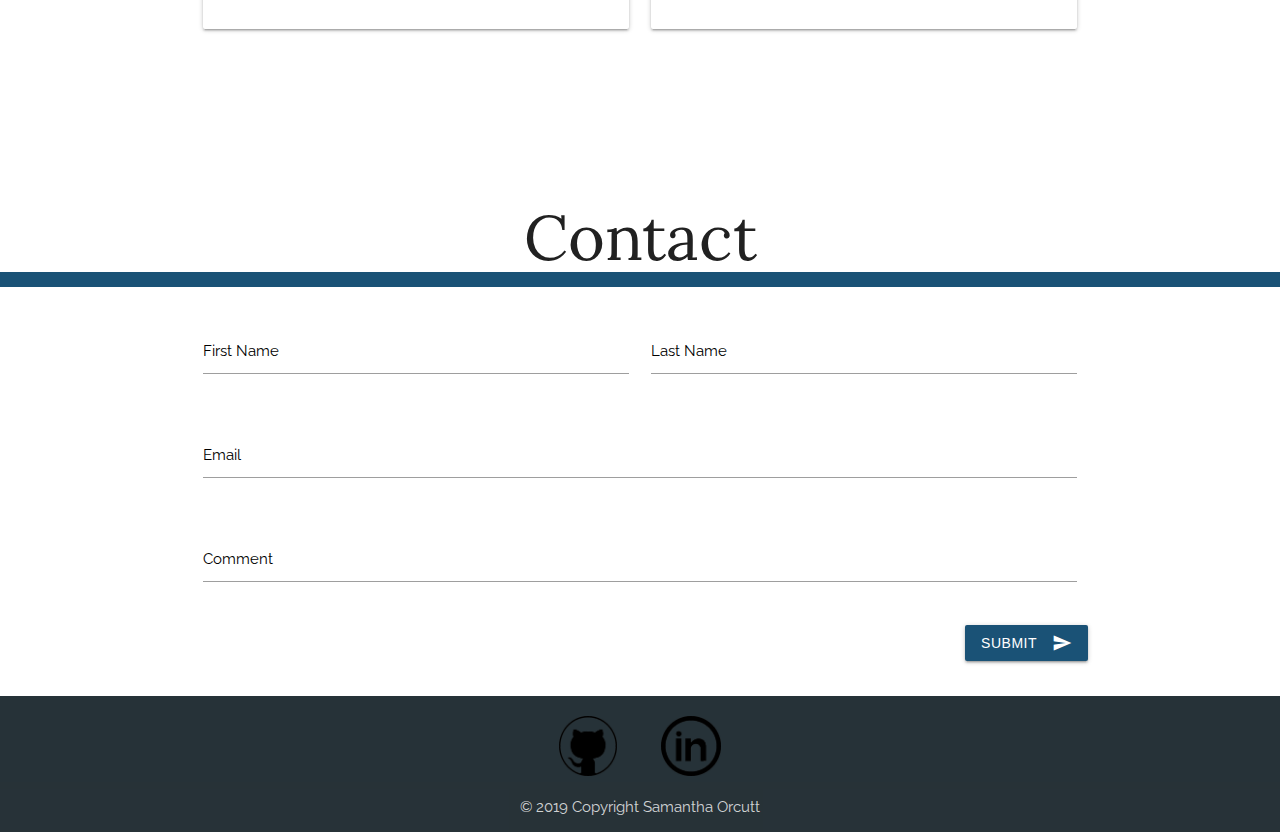
==== commit 9560155b: "updated photo and made a few changes to blurb" ====
--- a/index.html
+++ b/index.html
@@ -43,7 +43,7 @@
                 <a href="#aboutMeDiv" class="brand-logo"><img src="assets/images/logo.png" alt="logo" id="logoImage"></a>
 
                 <ul class="right hide-on-med-and-down">
-                    <li><a href="#aboutMeTitle">About Me</a></li>
+                    <li><a href="#aboutMeDiv">About Me</a></li>
                     <li><a href="#portfolioTitle">Portfolio</a></li>
                     <li><a href="#contactTitle">Contact</a></li>
                     
@@ -64,17 +64,20 @@
         <div class="container">
             <div class="row">
 
-                    <img class="left responsive-image" src="assets/images/profile.jpg" alt="image of Samantha"
+                    <img class="left responsive-image" src="assets/images/profile2.jpg" alt="image of Samantha"
                         id="profileImage">
                     <h1 id="name">Samantha Orcutt</h1>
-                    <p id="blurb"> I am a Full Stack Web Developer that graduated cum laude in Environmental Studies from UW and has experience working in the financial and legal sectors.
-                         I am known for my friendly demeanor and hardworking, detail oriented, work ethic. My background gives me a unique perspective on how to tackle problems,
-                          and provides me with a very structured approach to get any task accomplished in an organized and concise fashion. I recently completed UW’s coding bootcamp
-                           and loved every second of it. I am incredibly excited to apply my skills in HTML, CSS, and JavaScript, and continue to grow in this expansive field. 
-                           In my free time (when I am not sitting at my desk coding away) I enjoy taking in all the natural splendor that the Pacific Northwest has to offer 
-                           by going on hikes with my dog, Phoebe and playing boardgames with friends.</p>
-                    <p id="blurb"></p>
-                    <p id="blurb">For more information about me please check out my <a href="assets/resume/Samantha Orcutt-Resume.pdf" download >resume</a>.</p>
+                    <p class="blurb"> I am a Full Stack Web Developer that graduated cum laude in Environmental Studies from UW and has experience working in the financial and legal sectors. 
+                        I am known for my friendly demeanor and hardworking, detail-oriented, work ethic. 
+                        My background gives me a unique perspective on how to tackle problems and provides me with a very structured approach to get any task accomplished in an organized and concise fashion. I have a passion for efficiency and have a track record for process improvement. 
+                        I was drawn to web development to enable me to implement further efficiencies both in how users interact with sites and how sites interact with data.  
+                        I recently completed UW’s coding bootcamp where I developed a number of projects that I am very proud of. I am incredibly excited to apply my skills in HTML, CSS, and JavaScript, and continue to grow in this expansive field.
+                    </p>  
+                    <p class="blurb">In my free time (when I am not sitting at my desk coding away) I enjoy taking in all the natural splendor that the Pacific Northwest has to offer 
+                           by going on hikes with my dog, Phoebe, and playing boardgames with friends.
+                    </p>
+                    
+                    <p class="blurb">For more information about me please check out my <a href="assets/resume/Samantha Orcutt-Resume.pdf" download >resume</a>.</p>
 
 
                 </div>
--- a/assets/style/style.css
+++ b/assets/style/style.css
@@ -34,7 +34,7 @@
     
 }
 
-#blurb {
+.blurb {
     font-size: 1.25rem;
     margin-top: 0;
     
